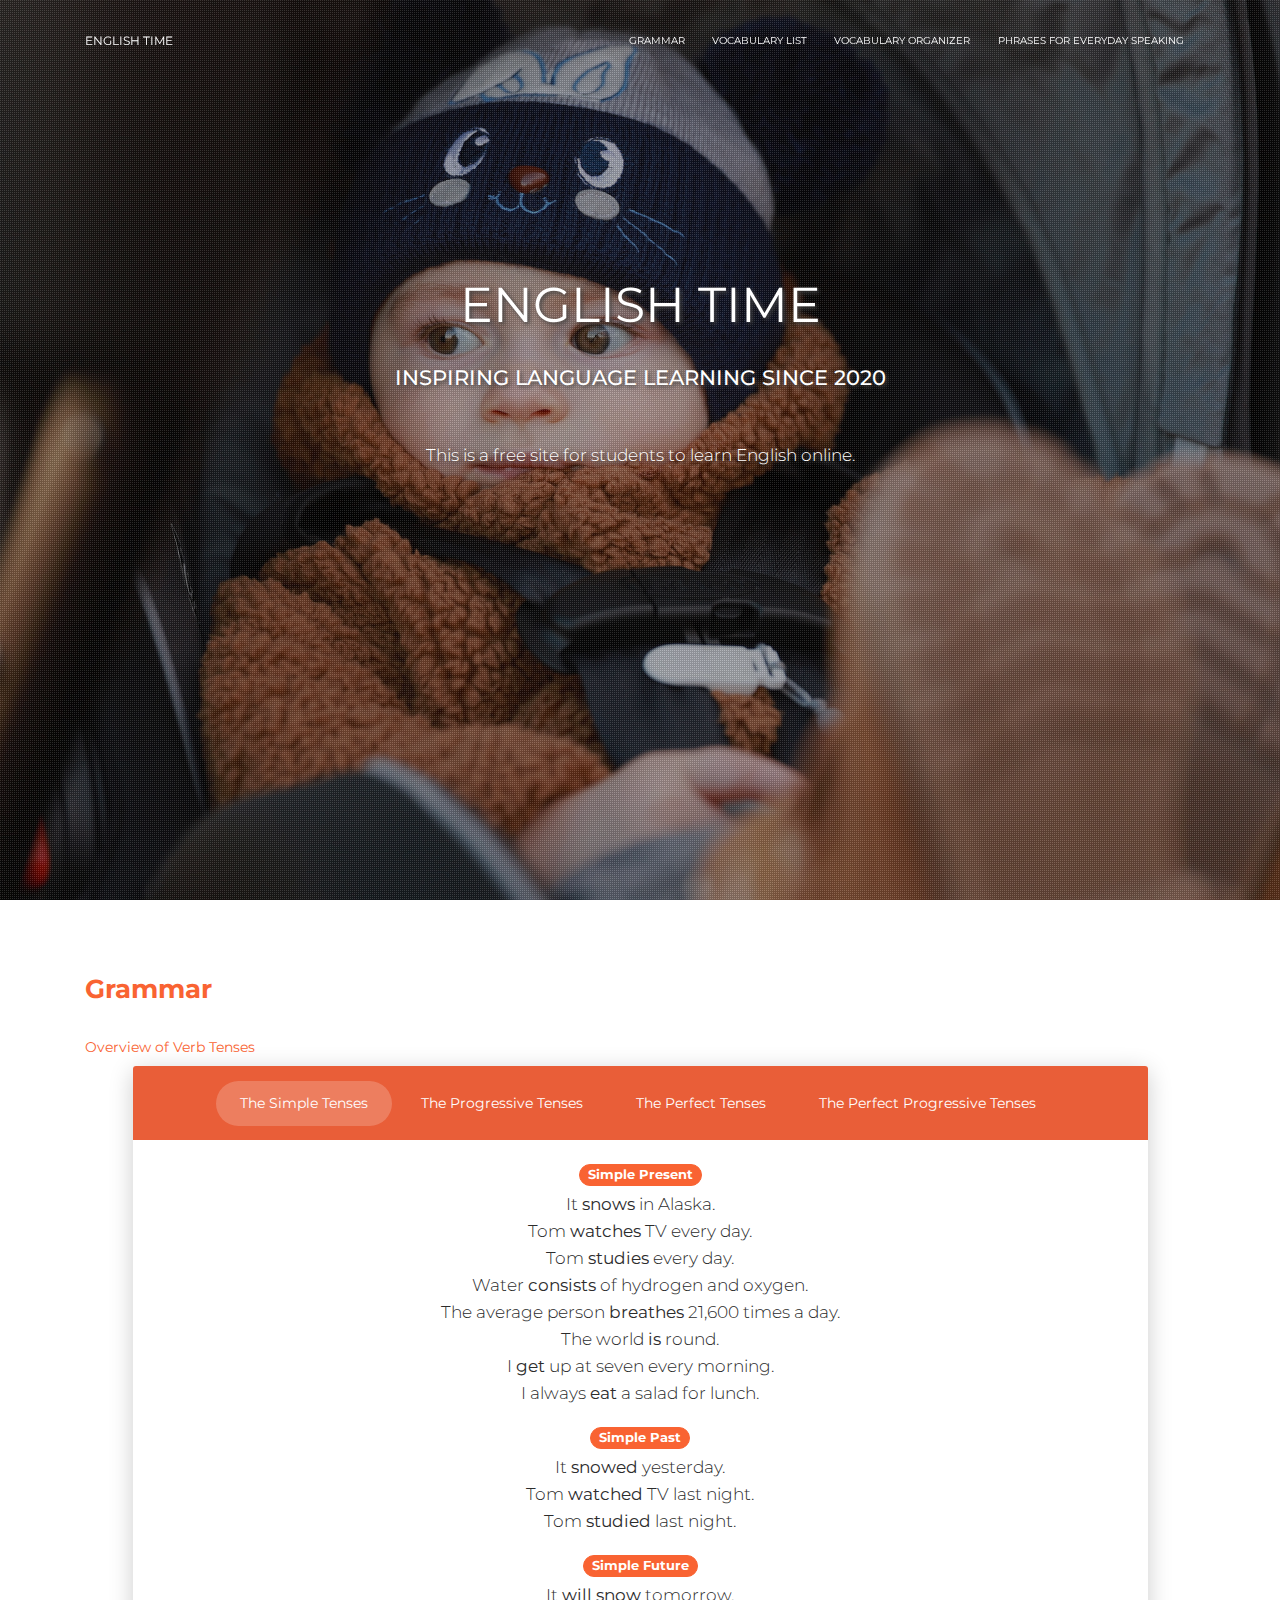
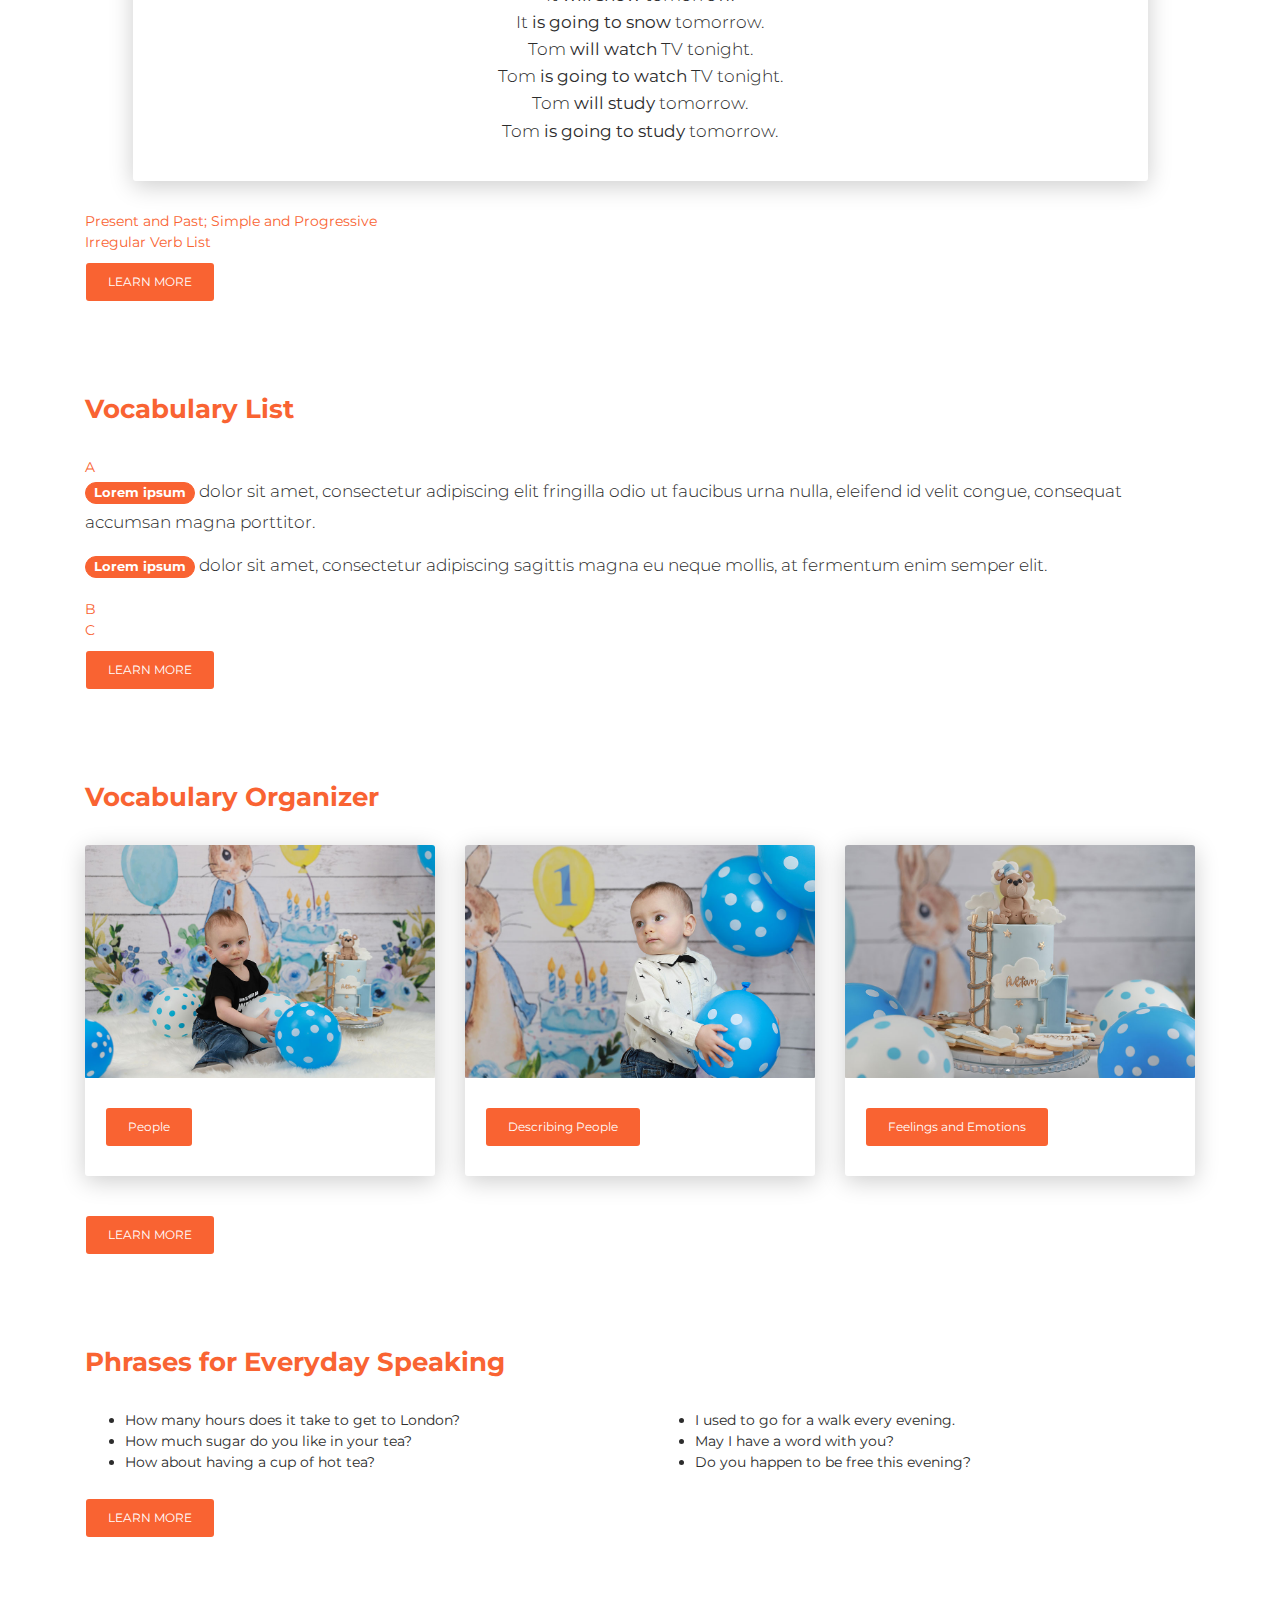
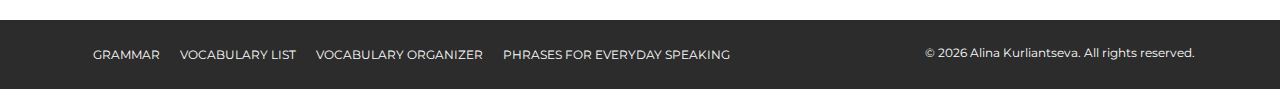
==== index.html @ 1da2a3f4 "Add files via upload" ====
<!--

=========================================================
* Now UI Kit - v1.3.0
=========================================================

* Product Page: https://www.creative-tim.com/product/now-ui-kit
* Copyright 2019 Creative Tim (http://www.creative-tim.com)
* Licensed under MIT (https://github.com/creativetimofficial/now-ui-kit/blob/master/LICENSE.md)

* Designed by www.invisionapp.com Coded by www.creative-tim.com

=========================================================

* The above copyright notice and this permission notice shall be included in all copies or substantial portions of the Software.

-->
<!DOCTYPE html>
<html lang="en">

<head>
  <meta charset="utf-8" />
  <link rel="apple-touch-icon" sizes="76x76" href="./assets/img/apple-icon.png">
  <link rel="icon" type="image/png" href="./assets/img/favicon.png">
  <meta http-equiv="X-UA-Compatible" content="IE=edge" />
  <title>
    English Time
  </title>
  <meta content='width=device-width, initial-scale=1.0, maximum-scale=1.0, user-scalable=0, shrink-to-fit=no'
    name='viewport' />
  <link href="https://fonts.googleapis.com/css?family=Montserrat:400,700,200" rel="stylesheet" />
  <link rel="stylesheet" href="https://use.fontawesome.com/releases/v5.7.1/css/all.css"
    integrity="sha384-fnmOCqbTlWIlj8LyTjo7mOUStjsKC4pOpQbqyi7RrhN7udi9RwhKkMHpvLbHG9Sr" crossorigin="anonymous">
  <link href="./assets/css/bootstrap.min.css" rel="stylesheet" />
  <link href="./assets/css/now-ui-kit.css?v=1.3.0" rel="stylesheet" />
</head>

<body class="index-page sidebar-collapse">
  <nav class="navbar navbar-expand-lg bg-primary fixed-top navbar-transparent" color-on-scroll="400">
    <div class="container">
      <div class="navbar-translate">
        <a class="navbar-brand" href="#section-english-time" rel="tooltip"
          title="Inspiring Language Learning Since 2020" data-placement="bottom" onclick="scrollToEnglishTime()">
          English Time
        </a>
        <button class="navbar-toggler navbar-toggler" type="button" data-toggle="collapse" data-target="#navigation"
          aria-controls="navigation-index" aria-expanded="false" aria-label="Toggle navigation">
          <span class="navbar-toggler-bar top-bar"></span>
          <span class="navbar-toggler-bar middle-bar"></span>
          <span class="navbar-toggler-bar bottom-bar"></span>
        </button>
      </div>
      <div class="collapse navbar-collapse justify-content-end" id="navigation">
        <ul class="navbar-nav">
          <li class="nav-item">
            <a class="nav-link" href="#section-grammar" onclick="scrollToGrammar()">
              <p>Grammar</p>
            </a>
          </li>
          <li class="nav-item">
            <a class="nav-link" href="#section-vocabulary-list" onclick="scrollToVocabularyList()">
              <p>Vocabulary List</p>
            </a>
          </li>
          <li class="nav-item">
            <a class="nav-link" href="#section-vocabulary-organizer" onclick="scrollToVocabularyOrganizer()">
              <p>Vocabulary Organizer</p>
            </a>
          </li>
          <li class="nav-item">
            <a class="nav-link" href="#section-phrases-for-everyday-speaking"
              onclick="scrollToPhrasesForEverydaySpeaking()">
              <p>Phrases for Everyday Speaking</p>
            </a>
          </li>
        </ul>
      </div>
    </div>
  </nav>

  <div class="wrapper">
    <div class="page-header clear-filter" filter-color="orange" id="section-english-time">
      <div class="page-header-image" data-parallax="true"
        style="background-image:url('./assets/img/header-index.jpg');">
      </div>
      <div class="container">
        <div class="content-center mt-5">
          <h1 class="h1-seo text-shadow">ENGLISH TIME</h1>
          <p class="h4 text-shadow">INSPIRING LANGUAGE LEARNING SINCE 2020</p>
          <p class="mt-5 text-shadow">This is a free site for students to learn English online.</p>
        </div>
      </div>
    </div>

    <div class="main mt-3 mb-5">
      <div class="section" id="section-grammar">
        <div class="container">
          <h2 class="title h3 text-primary">Grammar</h2>
          <div id="grammar" data-children=".item">
            <div class="item">
              <a data-toggle="collapse" data-parent="#grammar" href="#overview-of-verb-tenses" aria-expanded="true"
                aria-controls="overview-of-verb-tenses">
                Overview of Verb Tenses
              </a>
              <div id="overview-of-verb-tenses" class="collapse show" role="tabpanel">
                <div class="row">
                  <div class="col-md-11 ml-auto mr-auto mt-2">
                    <div class="card">
                      <div class="card-header">
                        <ul class="nav nav-tabs nav-tabs-neutral justify-content-center" role="tablist"
                          data-background-color="orange">
                          <li class="nav-item">
                            <a class="nav-link active" data-toggle="tab" href="#the-simple-tenses" role="tab">The Simple
                              Tenses</a>
                          </li>
                          <li class="nav-item">
                            <a class="nav-link" data-toggle="tab" href="#the-progressive-tenses" role="tab">The
                              Progressive Tenses</a>
                          </li>
                          <li class="nav-item">
                            <a class="nav-link" data-toggle="tab" href="#the-perfect-tenses" role="tab">The Perfect
                              Tenses</a>
                          </li>
                          <li class="nav-item">
                            <a class="nav-link" data-toggle="tab" href="#the-perfect-progressive-tenses" role="tab">The
                              Perfect Progressive Tenses</a>
                          </li>
                        </ul>
                      </div>
                      <div class="card-body">
                        <div class="tab-content text-center">
                          <div class="tab-pane active" id="the-simple-tenses" role="tabpanel">
                            <p><span class="badge badge-primary">Simple Present</span><br>
                              It <strong>snows</strong> in Alaska.<br>
                              Tom <strong>watches</strong> TV every day.<br>
                              Tom <strong>studies</strong> every day.<br>
                              Water <strong>consists</strong> of hydrogen and oxygen.<br>
                              The average person <strong>breathes</strong> 21,600 times a day.<br>
                              The world <strong>is</strong> round.<br>
                              I <strong>get</strong> up at seven every morning.<br>
                              I always <strong>eat</strong> a salad for lunch.</p>
                            <p><span class="badge badge-primary">Simple Past</span><br>
                              It <strong>snowed</strong> yesterday.<br>
                              Tom <strong>watched</strong> TV last night.<br>
                              Tom <strong>studied</strong> last night.</p>
                            <p><span class="badge badge-primary">Simple Future</span><br>
                              It <strong>will snow</strong> tomorrow.<br>
                              It <strong>is going to snow</strong> tomorrow.<br>
                              Tom <strong>will watch</strong> TV tonight.<br>
                              Tom <strong>is going to watch</strong> TV tonight.<br>
                              Tom <strong>will study</strong> tomorrow.<br>
                              Tom <strong>is going to study</strong> tomorrow.</p>
                          </div>
                          <div class="tab-pane" id="the-progressive-tenses" role="tabpanel">
                            <p><span class="badge badge-primary">Present Progressive</span><br>
                              Tom <strong>is sleeping</strong> right now.<br>
                              Tom <strong>is studying</strong> right now.<br>
                              The students <strong>are sitting</strong> at their desks right now.<br>
                              I need an umbrella because it <strong>is raining</strong>.<br>
                              I <strong>am taking</strong> five courses this semester.</p>
                            <p><span class="badge badge-primary">Past Progressive</span><br>
                              Tom <strong>was sleeping</strong> when I arrived.<br>
                              Tom <strong>was studying</strong> when they came.</p>
                            <p><span class="badge badge-primary">Future Progressive</span><br>
                              Tom <strong>will be sleeping</strong> when we arrive.<br>
                              Tom <strong>will be studying</strong> when they come.<br>
                              Tom <strong>is going to be studying</strong> when they come.</p>
                          </div>
                          <div class="tab-pane" id="the-perfect-tenses" role="tabpanel">
                            <p><span class="badge badge-primary">Present Perfect</span><br>
                              Tom <strong>has</strong> already <strong>eaten</strong>.<br>
                              Tom <strong>has</strong> already <strong>studied</strong> Chapter 1.</p>
                            <p><span class="badge badge-primary">Past Perfect</span><br>
                              Tom <strong>had</strong> already <strong>eaten</strong> when his friend arrived.<br>
                              Tom <strong>had</strong> already <strong>studied</strong> Chapter 1 before he began
                              studying Chapter 2.</p>
                            <p><span class="badge badge-primary">Future Perfect</span><br>
                              Tom <strong>will</strong> already <strong>have eaten</strong> when his friend arrives.<br>
                              Tom <strong>will</strong> already <strong>have studied</strong> Chapter 4 before he
                              studies Chapter 5.</p>
                          </div>
                          <div class="tab-pane" id="the-perfect-progressive-tenses" role="tabpanel">
                            <p><span class="badge badge-primary">Present Perfect Progressive</span><br>
                              Tom <strong>has been studying</strong> for two hours.</p>
                            <p><span class="badge badge-primary">Past Perfect Progressive</span><br>
                              Tom <strong>had been studying</strong> for two hours before his friend came.</p>
                            <p><span class="badge badge-primary">Future Perfect Progressive</span><br>
                              Tom <strong>will have been studying</strong> for two hours by the time his friend
                              arrives.<br>
                              Tom <strong>will have been studying</strong> for two hours by the time his roommate gets
                              home.</p>
                          </div>
                        </div>
                      </div>
                    </div>
                  </div>
                </div>
              </div>
            </div>

            <div class="item">
              <a data-toggle="collapse" data-parent="#grammar" href="#present-and-past-simple-and-progressive"
                aria-expanded="false" aria-controls="present-and-past-simple-and-progressive">
                Present and Past; Simple and Progressive
              </a>
              <div id="present-and-past-simple-and-progressive" class="collapse" role="tabpanel">
                <div class="row">
                  <div class="col-md-11 ml-auto mr-auto mt-2">
                    <div class="card">
                      <div class="card-header">
                        <ul class="nav nav-tabs nav-tabs-neutral justify-content-center" role="tablist"
                          data-background-color="orange">
                          <li class="nav-item">
                            <a class="nav-link active" data-toggle="tab" href="#simple-present" role="tab">Simple
                              Present</a>
                          </li>
                          <li class="nav-item">
                            <a class="nav-link" data-toggle="tab" href="#present-progressive" role="tab">Present
                              Progressive</a>
                          </li>
                          <li class="nav-item">
                            <a class="nav-link" data-toggle="tab" href="#simple-past" role="tab">Simple Past</a>
                          </li>
                          <li class="nav-item">
                            <a class="nav-link" data-toggle="tab" href="#past-progressive" role="tab">Past
                              Progressive</a>
                          </li>
                        </ul>
                      </div>
                      <div class="card-body">
                        <div class="tab-content text-center">
                          <div class="tab-pane active" id="simple-present" role="tabpanel">
                            <p><span class="badge badge-primary">Lorem ipsum</span> dolor sit amet, consectetur
                              adipiscing elit fringilla odio ut faucibus urna nulla, eleifend id velit congue, consequat
                              accumsan magna porttitor.</p>
                          </div>
                          <div class="tab-pane" id="present-progressive" role="tabpanel">
                            <p><span class="badge badge-primary">Lorem ipsum</span> dolor sit amet, consectetur
                              adipiscing elit fringilla odio ut faucibus urna nulla, eleifend id velit congue, consequat
                              accumsan magna porttitor.</p>
                          </div>
                          <div class="tab-pane" id="simple-past" role="tabpanel">
                            <p><span class="badge badge-primary">Lorem ipsum</span> dolor sit amet, consectetur
                              adipiscing elit fringilla odio ut faucibus urna nulla, eleifend id velit congue, consequat
                              accumsan magna porttitor.</p>
                          </div>
                          <div class="tab-pane" id="past-progressive" role="tabpanel">
                            <p><span class="badge badge-primary">Lorem ipsum</span> dolor sit amet, consectetur
                              adipiscing elit fringilla odio ut faucibus urna nulla, eleifend id velit congue, consequat
                              accumsan magna porttitor.</p>
                          </div>
                        </div>
                      </div>
                    </div>
                  </div>
                </div>
              </div>
            </div>

            <div class="item">
              <a data-toggle="collapse" data-parent="#grammar" href="#irregular-verb-list" aria-expanded="false"
                aria-controls="irregular-verb-list">
                Irregular Verb List
              </a>
              <div id="irregular-verb-list" class="collapse" role="tabpanel">
                <div class="col-md-11 ml-auto mr-auto mt-2">
                  <table class="table">
                    <thead>
                      <tr>
                        <th class="text-primary">Simple Form</th>
                        <th class="text-primary">Simple Past</th>
                        <th class="text-primary">Past Participle</th>
                      </tr>
                    </thead>
                    <tbody>
                      <tr>
                        <td colspan="3" class="text-primary"><em>All three forms are the same</em></td>
                      </tr>
                      <tr>
                        <td></td>
                        <td></td>
                        <td></td>
                      </tr>
                    </tbody>
                  </table>
                </div>
              </div>
            </div>
          </div>
          <a href="english-grammar.html" class="btn btn-primary">LEARN MORE</a>
        </div>
      </div>

      <div class="section" id="section-vocabulary-list">
        <div class="container">
          <h2 class="title h3 text-primary">Vocabulary List</h2>
          <div id="vocabulary-list" data-children=".item">
            <div class="item">
              <a data-toggle="collapse" data-parent="#vocabulary-list" href="#a" aria-expanded="true" aria-controls="a">
                A
              </a>
              <div id="a" class="collapse show" role="tabpanel">
                <div class="mb-3">
                  <p><span class="badge badge-primary">Lorem ipsum</span> dolor sit amet, consectetur
                    adipiscing elit fringilla odio ut faucibus urna nulla, eleifend id velit congue, consequat
                    accumsan magna porttitor.</p>
                  <p><span class="badge badge-primary">Lorem ipsum</span> dolor sit amet, consectetur
                    adipiscing sagittis magna eu neque mollis, at fermentum enim semper elit.</p>
                </div>
              </div>
            </div>

            <div class="item">
              <a data-toggle="collapse" data-parent="#vocabulary-list" href="#b" aria-expanded="false"
                aria-controls="b">
                B
              </a>
              <div id="b" class="collapse" role="tabpanel">
                <div class="mb-3">
                  <p><span class="badge badge-primary">Lorem ipsum</span> dolor sit amet, consectetur
                    adipiscing elit fringilla consectetur magna eu neque mollis, at fermentum enim semper elit odio
                    ut
                    faucibus urna nulla, eleifend id velit congue, consequat
                    accumsan magna porttitor.</p>
                  <p><span class="badge badge-primary">Lorem ipsum</span> dolor sit amet, consectetur magna eu neque
                    mollis, at fermentum enim semper elit neque mollis, at fermentum enim semper elit.</p>
                </div>
              </div>
            </div>

            <div class="item">
              <a data-toggle="collapse" data-parent="#vocabulary-list" href="#c" aria-expanded="false"
                aria-controls="c">
                C
              </a>
              <div id="c" class="collapse" role="tabpanel">
                <div class="mb-3">
                  <p><span class="badge badge-primary">Lorem ipsum</span> dolor sit amet, consectetur
                    adipiscing elit fringilla odio ut consectetur adipiscing sagittis magna eu neque mollis, at
                    fermentum enim semper elit faucibus urna nulla, eleifend id velit congue, consequat
                    accumsan magna porttitor.</p>
                  <p><span class="badge badge-primary">Lorem ipsum</span> dolor sit amet, consectetur
                    adipiscing sagittis magna eu neque consectetur
                    adipiscing sagittis magna eu neque mollis, at fermentum enim semper elit mollis, at fermentum
                    enim
                    semper elit.</p>
                </div>
              </div>
            </div>
          </div>
          <a href="english-vocabulary-list.html" class="btn btn-primary">LEARN MORE</a>
        </div>
      </div>

      <div class="section" id="section-vocabulary-organizer">
        <div class="container">
          <h2 class="title h3 text-primary">Vocabulary Organizer</h2>
          <div class="row">
            <div class="col-lg-4">
              <div class="card">
                <img class="card-img-top" src="./assets/img/card-people.jpg" alt="">
                <div class="card-body">
                  <button class="btn btn-primary" data-toggle="modal" data-target="#people">
                    People
                  </button>
                  <div class="modal fade" id="people" tabindex="-1" role="dialog" aria-labelledby="people-label"
                    aria-hidden="true">
                    <div class="modal-dialog" role="document">
                      <div class="modal-content" id="people-label">
                        <div class="modal-body">
                          <p><span class="badge badge-primary">Lorem ipsum</span> dolor sit amet, consectetur
                            adipiscing elit fringilla odio ut faucibus urna nulla, eleifend id velit congue,
                            consequat
                            accumsan magna porttitor.<br>
                            <span class="badge badge-primary">Lorem ipsum</span> dolor sit amet, consectetur
                            adipiscing sagittis magna eu neque mollis, at fermentum enim semper elit.
                          </p>
                        </div>
                        <div class="modal-footer">
                          <button type="button" class="btn btn-primary" data-dismiss="modal">CLOSE</button>
                        </div>
                      </div>
                    </div>
                  </div>
                </div>
              </div>
            </div>

            <div class="col-lg-4">
              <div class="card">
                <img class="card-img-top" src="./assets/img/card-describing-people.jpg" alt="">
                <div class="card-body">
                  <button class="btn btn-primary" data-toggle="modal" data-target="#describing-people">
                    Describing People
                  </button>
                  <div class="modal fade" id="describing-people" tabindex="-1" role="dialog"
                    aria-labelledby="describing-people-label" aria-hidden="true">
                    <div class="modal-dialog" role="document">
                      <div class="modal-content" id="describing-people-label">
                        <div class="modal-body">
                          <p><span class="badge badge-primary">Lorem ipsum</span> dolor sit amet, consectetur
                            adipiscing elit fringilla odio ut faucibus porttitor.<br>
                            <span class="badge badge-primary">Lorem ipsum</span> dolor sit amet, consectetur
                            adipiscing sagittis magna eu neque mollis, at fermentum enim semper elit.
                          </p>
                        </div>
                        <div class="modal-footer">
                          <button type="button" class="btn btn-primary" data-dismiss="modal">CLOSE</button>
                        </div>
                      </div>
                    </div>
                  </div>
                </div>
              </div>
            </div>

            <div class="col-lg-4">
              <div class="card">
                <img class="card-img-top" src="./assets/img/card-feelings-and-emotions.jpg" alt="">
                <div class="card-body">
                  <button class="btn btn-primary" data-toggle="modal" data-target="#feelings-and-emotions">
                    Feelings and Emotions
                  </button>
                  <div class="modal fade" id="feelings-and-emotions" tabindex="-1" role="dialog"
                    aria-labelledby="feelings-and-emotions-label" aria-hidden="true">
                    <div class="modal-dialog" role="document">
                      <div class="modal-content" id="feelings-and-emotions-label">
                        <div class="modal-body">
                          <p><span class="badge badge-primary">Lorem ipsum</span> dolor sit amet, consectetur
                            adipiscing elit fringilla odio ut faucibus porttitor.<br>
                            <span class="badge badge-primary">Lorem ipsum</span> dolor sit amet, consectetur
                            adipiscing elit.
                          </p>
                        </div>
                        <div class="modal-footer">
                          <button type="button" class="btn btn-primary" data-dismiss="modal">CLOSE</button>
                        </div>
                      </div>
                    </div>
                  </div>
                </div>
              </div>
            </div>
          </div>
          <a href="english-vocabulary-organizer.html" class="btn btn-primary">LEARN MORE</a>
        </div>
      </div>

      <div class="section" id="section-phrases-for-everyday-speaking">
        <div class="container">
          <h2 class="title h3 text-primary">Phrases for Everyday Speaking</h2>
          <div class="row">
            <div class="col-lg-6">
              <ul>
                <li>How many hours does it take to get to London?</li>
                <li>How much sugar do you like in your tea?</li>
                <li>How about having a cup of hot tea?</li>
              </ul>
            </div>

            <div class="col-lg-6">
              <ul>
                <li>I used to go for a walk every evening.</li>
                <li>May I have a word with you?</li>
                <li>Do you happen to be free this evening?</li>
              </ul>
            </div>
          </div>
          <a href="english-phrases-for-everyday-speaking.html" class="btn btn-primary">LEARN MORE</a>
        </div>
      </div>
    </div>

    <footer class="footer" data-background-color="black">
      <div class="container">
        <nav>
          <ul>
            <li>
              <a href="#section-grammar" onclick="scrollToGrammar()">
                Grammar
              </a>
            </li>
            <li>
              <a href="#section-vocabulary-list" onclick="scrollToVocabularyList()">
                Vocabulary List
              </a>
            </li>
            <li>
              <a href="#section-vocabulary-organizer" onclick="scrollToVocabularyOrganizer()">
                Vocabulary Organizer
              </a>
            </li>
            <li>
              <a href="#section-phrases-for-everyday-speaking" onclick="scrollToPhrasesForEverydaySpeaking()">
                Phrases for Everyday Speaking
              </a>
            </li>
          </ul>
        </nav>
        <div class="copyright" id="copyright">
          &copy;
          <script>
            document.getElementById('copyright').appendChild(document.createTextNode(new Date().getFullYear()))
          </script>
          <a href="https://alinakurliantseva.github.io/resume-alina-kurliantseva.html" target="_blank">Alina
            Kurliantseva</a>. All rights reserved.
        </div>
      </div>
    </footer>
  </div>

  <script src="./assets/js/core/jquery.min.js"></script>
  <script src="./assets/js/core/popper.min.js"></script>
  <script src="./assets/js/core/bootstrap.min.js"></script>
  <script src="./assets/js/plugins/nouislider.min.js"></script>
  <script src="./assets/js/now-ui-kit.js?v=1.3.0"></script>

  <script>
    $(document).ready(function () {
      nowuiKit.initSliders();
    });
    function scrollToEnglishTime() {
      if ($('#section-english-time').length != 0) {
        $("html, body").animate({
          scrollTop: $('#section-english-time').offset().top
        }, 1000);
      }
    }
    function scrollToGrammar() {
      if ($('#section-grammar').length != 0) {
        $("html, body").animate({
          scrollTop: $('#section-grammar').offset().top
        }, 1000);
      }
    }
    function scrollToVocabularyList() {
      if ($('#section-vocabulary-list').length != 0) {
        $("html, body").animate({
          scrollTop: $('#section-vocabulary-list').offset().top
        }, 1000);
      }
    }
    function scrollToVocabularyOrganizer() {
      if ($('#section-vocabulary-organizer').length != 0) {
        $("html, body").animate({
          scrollTop: $('#section-vocabulary-organizer').offset().top
        }, 1000);
      }
    }
    function scrollToPhrasesForEverydaySpeaking() {
      if ($('#section-phrases-for-everyday-speaking').length != 0) {
        $("html, body").animate({
          scrollTop: $('#section-phrases-for-everyday-speaking').offset().top
        }, 1000);
      }
    }
  </script>

</body>

</html>
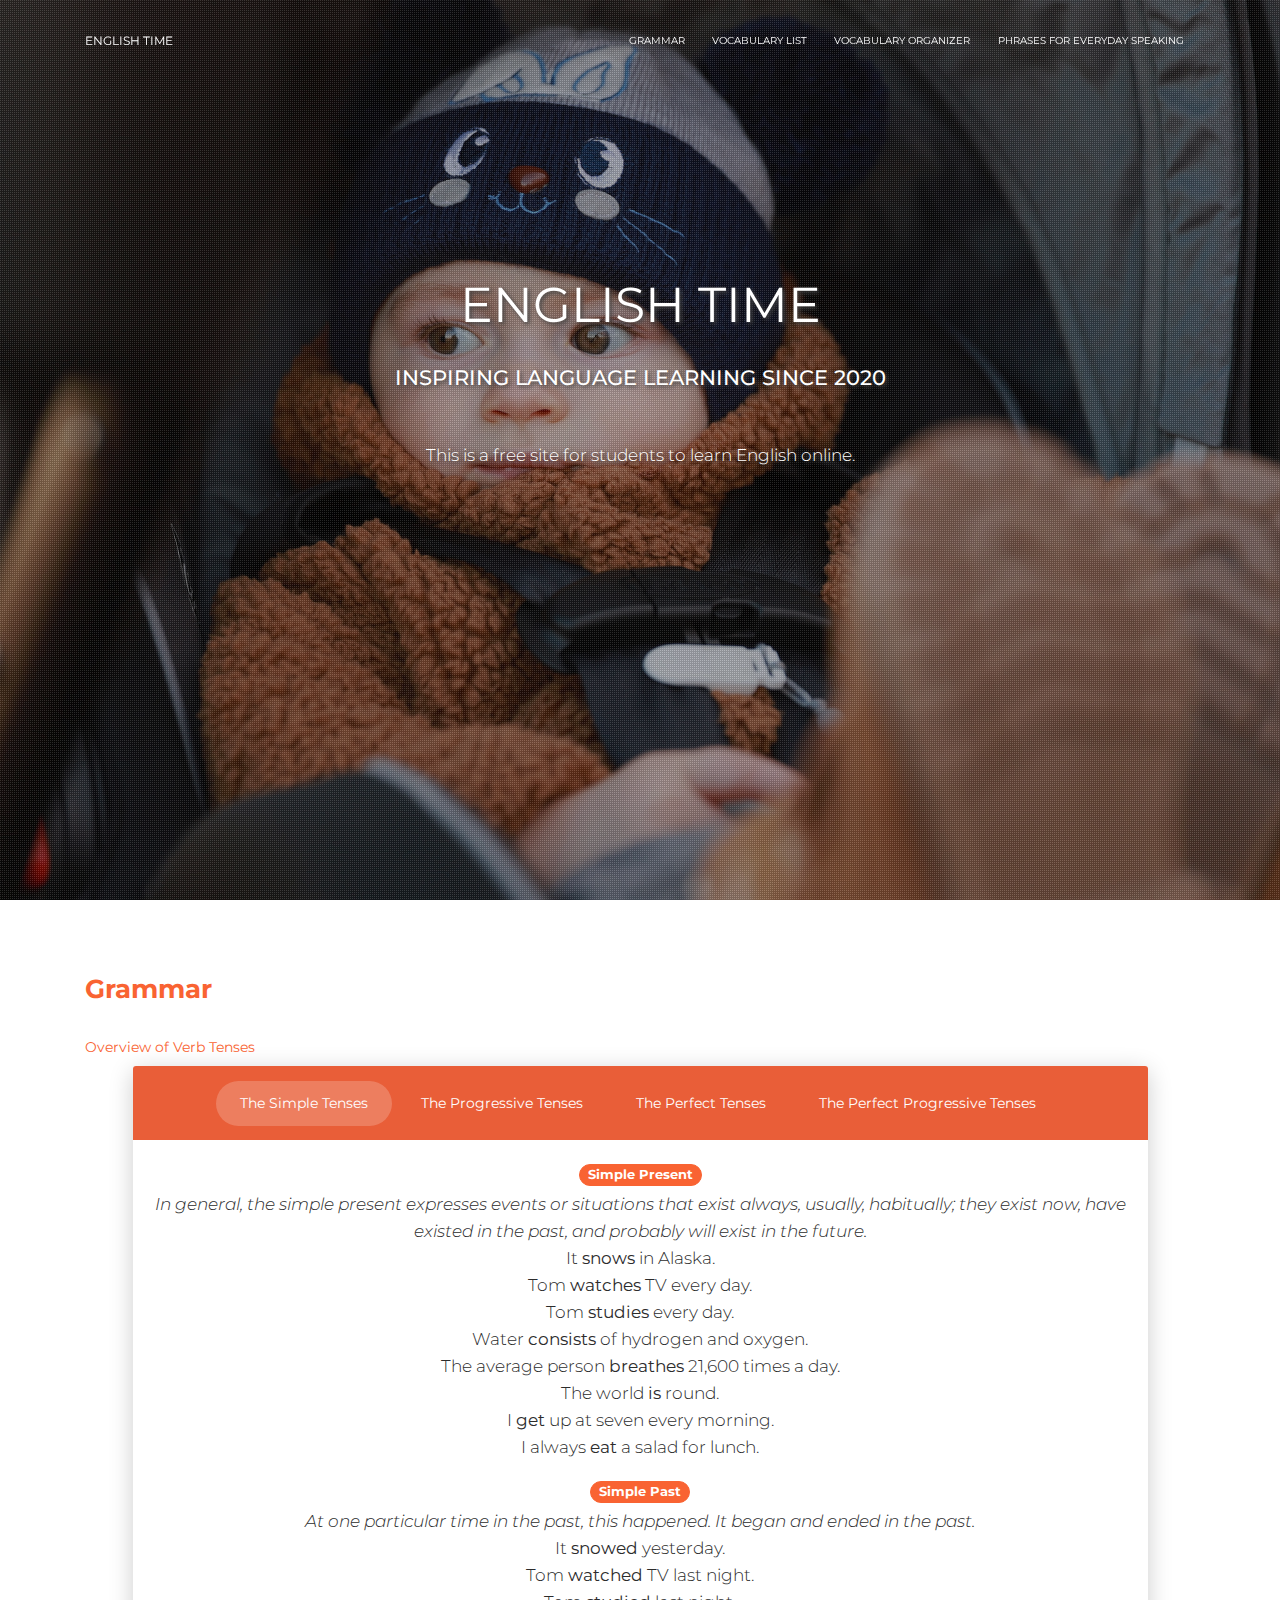
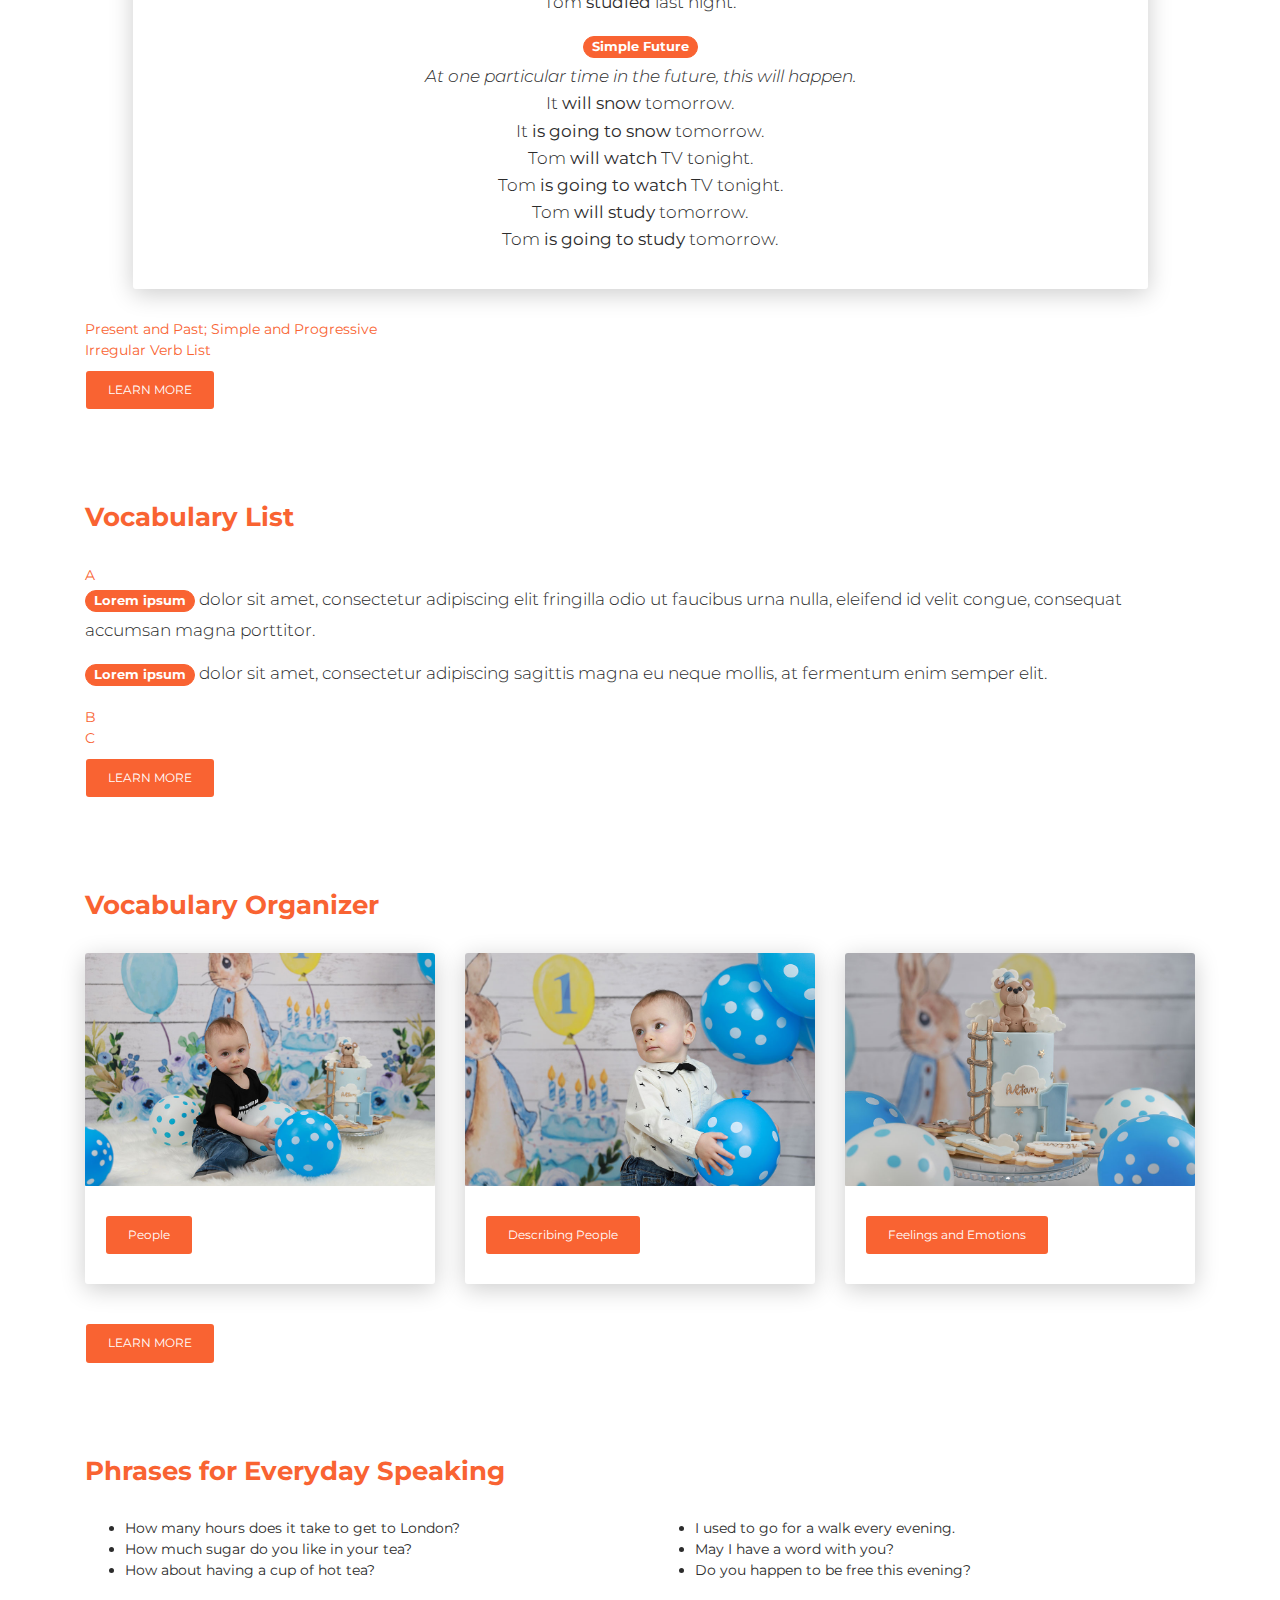
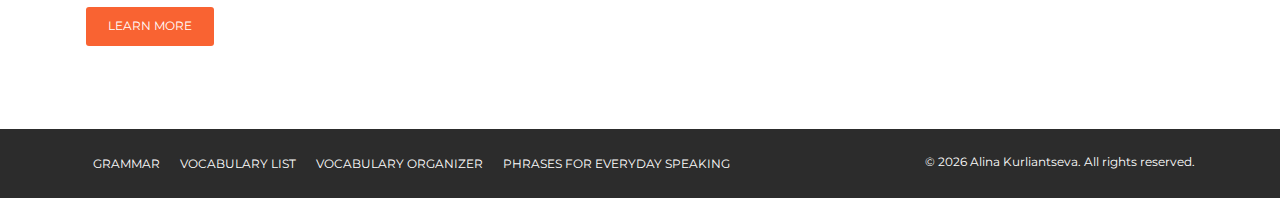
==== commit 87305dd9: "Add files via upload" ====
--- a/index.html
+++ b/index.html
@@ -131,64 +131,114 @@
                         <div class="tab-content text-center">
                           <div class="tab-pane active" id="the-simple-tenses" role="tabpanel">
                             <p><span class="badge badge-primary">Simple Present</span><br>
+                              <span class="font-italic">In general, the simple present expresses events or situations
+                                that exist always, usually, habitually; they exist now, have existed in the past, and
+                                probably will exist in the future.</span><br>
                               It <strong>snows</strong> in Alaska.<br>
                               Tom <strong>watches</strong> TV every day.<br>
                               Tom <strong>studies</strong> every day.<br>
+
                               Water <strong>consists</strong> of hydrogen and oxygen.<br>
                               The average person <strong>breathes</strong> 21,600 times a day.<br>
                               The world <strong>is</strong> round.<br>
                               I <strong>get</strong> up at seven every morning.<br>
-                              I always <strong>eat</strong> a salad for lunch.</p>
+                              I always <strong>eat</strong> a salad for lunch.
+                            </p>
                             <p><span class="badge badge-primary">Simple Past</span><br>
+                              <span class="font-italic">At one particular time in the past, this happened. It began and
+                                ended in the past.</span><br>
                               It <strong>snowed</strong> yesterday.<br>
                               Tom <strong>watched</strong> TV last night.<br>
-                              Tom <strong>studied</strong> last night.</p>
+                              Tom <strong>studied</strong> last night.
+                            </p>
                             <p><span class="badge badge-primary">Simple Future</span><br>
+                              <span class="font-italic">At one particular time in the future, this will
+                                happen.</span><br>
                               It <strong>will snow</strong> tomorrow.<br>
                               It <strong>is going to snow</strong> tomorrow.<br>
                               Tom <strong>will watch</strong> TV tonight.<br>
                               Tom <strong>is going to watch</strong> TV tonight.<br>
                               Tom <strong>will study</strong> tomorrow.<br>
-                              Tom <strong>is going to study</strong> tomorrow.</p>
+                              Tom <strong>is going to study</strong> tomorrow.
+                            </p>
                           </div>
                           <div class="tab-pane" id="the-progressive-tenses" role="tabpanel">
+                            <p class="font-italic">The <strong>progressive</strong> tenses give the idea that an action
+                              is in progress during a particular time. The tenses say that an action begins before, is
+                              in progress during, and continues after another time or action.</p>
                             <p><span class="badge badge-primary">Present Progressive</span><br>
+                              <span class="font-italic">It is now 11:00. Tom went to sleep at 10:00 tonight, and he is
+                                still asleep. His sleep began in the past, is in progress at the present time, and
+                                probably will continue.</span><br>
                               Tom <strong>is sleeping</strong> right now.<br>
                               Tom <strong>is studying</strong> right now.<br>
+
                               The students <strong>are sitting</strong> at their desks right now.<br>
                               I need an umbrella because it <strong>is raining</strong>.<br>
-                              I <strong>am taking</strong> five courses this semester.</p>
+                              I <strong>am taking</strong> five courses this semester.
+                            </p>
                             <p><span class="badge badge-primary">Past Progressive</span><br>
+                              <span class="font-italic">Tom went to sleep at 10:00 last night. I arrived at 11:00. He
+                                was still asleep. His sleep began before and was in progress at a particular time in the
+                                past. It continued after I arrived.</span><br>
                               Tom <strong>was sleeping</strong> when I arrived.<br>
-                              Tom <strong>was studying</strong> when they came.</p>
+                              Tom <strong>was studying</strong> when they came.
+                            </p>
                             <p><span class="badge badge-primary">Future Progressive</span><br>
+                              <span class="font-italic">Tom will go to sleep at 10:00 tomorrow night. We will arrive at
+                                11:00. The action of sleeping will begin before we arrive, and it will be in progress at
+                                a particular time in the future. Probably his sleep will continue.</span><br>
                               Tom <strong>will be sleeping</strong> when we arrive.<br>
                               Tom <strong>will be studying</strong> when they come.<br>
-                              Tom <strong>is going to be studying</strong> when they come.</p>
+                              Tom <strong>is going to be studying</strong> when they come.
+                            </p>
                           </div>
                           <div class="tab-pane" id="the-perfect-tenses" role="tabpanel">
+                            <p class="font-italic">The <strong>perfect</strong> tenses all give the idea that one thing
+                              happens before another time or event.</p>
                             <p><span class="badge badge-primary">Present Perfect</span><br>
+                              <span class="font-italic">Tom finished eating sometime before now. The exact time is not
+                                important.</span><br>
                               Tom <strong>has</strong> already <strong>eaten</strong>.<br>
-                              Tom <strong>has</strong> already <strong>studied</strong> Chapter 1.</p>
+                              Tom <strong>has</strong> already <strong>studied</strong> Chapter 1.
+                            </p>
                             <p><span class="badge badge-primary">Past Perfect</span><br>
+                              <span class="font-italic">First Tom finished eating. Later his friend arrived. Tom’s
+                                eating was completely finished before another time in the past.</span><br>
                               Tom <strong>had</strong> already <strong>eaten</strong> when his friend arrived.<br>
                               Tom <strong>had</strong> already <strong>studied</strong> Chapter 1 before he began
-                              studying Chapter 2.</p>
+                              studying Chapter 2.
+                            </p>
                             <p><span class="badge badge-primary">Future Perfect</span><br>
+                              <span class="font-italic">First Tom will finish eating. Later his friend will arrive.
+                                Tom’s eating will be completely finished before another time in the future.</span><br>
                               Tom <strong>will</strong> already <strong>have eaten</strong> when his friend arrives.<br>
                               Tom <strong>will</strong> already <strong>have studied</strong> Chapter 4 before he
-                              studies Chapter 5.</p>
+                              studies Chapter 5.
+                            </p>
                           </div>
                           <div class="tab-pane" id="the-perfect-progressive-tenses" role="tabpanel">
+                            <p class="font-italic">The <strong>perfect progressive</strong> tenses give the idea that
+                              one event is in progress immediately before, up to, until another time or event. The
+                              tenses are used to express the duration of the first event.</p>
                             <p><span class="badge badge-primary">Present Perfect Progressive</span><br>
-                              Tom <strong>has been studying</strong> for two hours.</p>
+                              <span class="font-italic">Event in progress: studying. When? Before now, up to now. How
+                                long? For two hours.</span><br>
+                              Tom <strong>has been studying</strong> for two hours.
+                            </p>
                             <p><span class="badge badge-primary">Past Perfect Progressive</span><br>
-                              Tom <strong>had been studying</strong> for two hours before his friend came.</p>
+                              <span class="font-italic">Event in progress: studying. When? Before another event in the
+                                past. How long? For two hours.</span><br>
+                              Tom <strong>had been studying</strong> for two hours before his friend came.
+                            </p>
                             <p><span class="badge badge-primary">Future Perfect Progressive</span><br>
+                              <span class="font-italic">Event in progress: studying. When? Before another event in the
+                                future. How long? For two hours.</span><br>
                               Tom <strong>will have been studying</strong> for two hours by the time his friend
                               arrives.<br>
                               Tom <strong>will have been studying</strong> for two hours by the time his roommate gets
-                              home.</p>
+                              home.
+                            </p>
                           </div>
                         </div>
                       </div>
